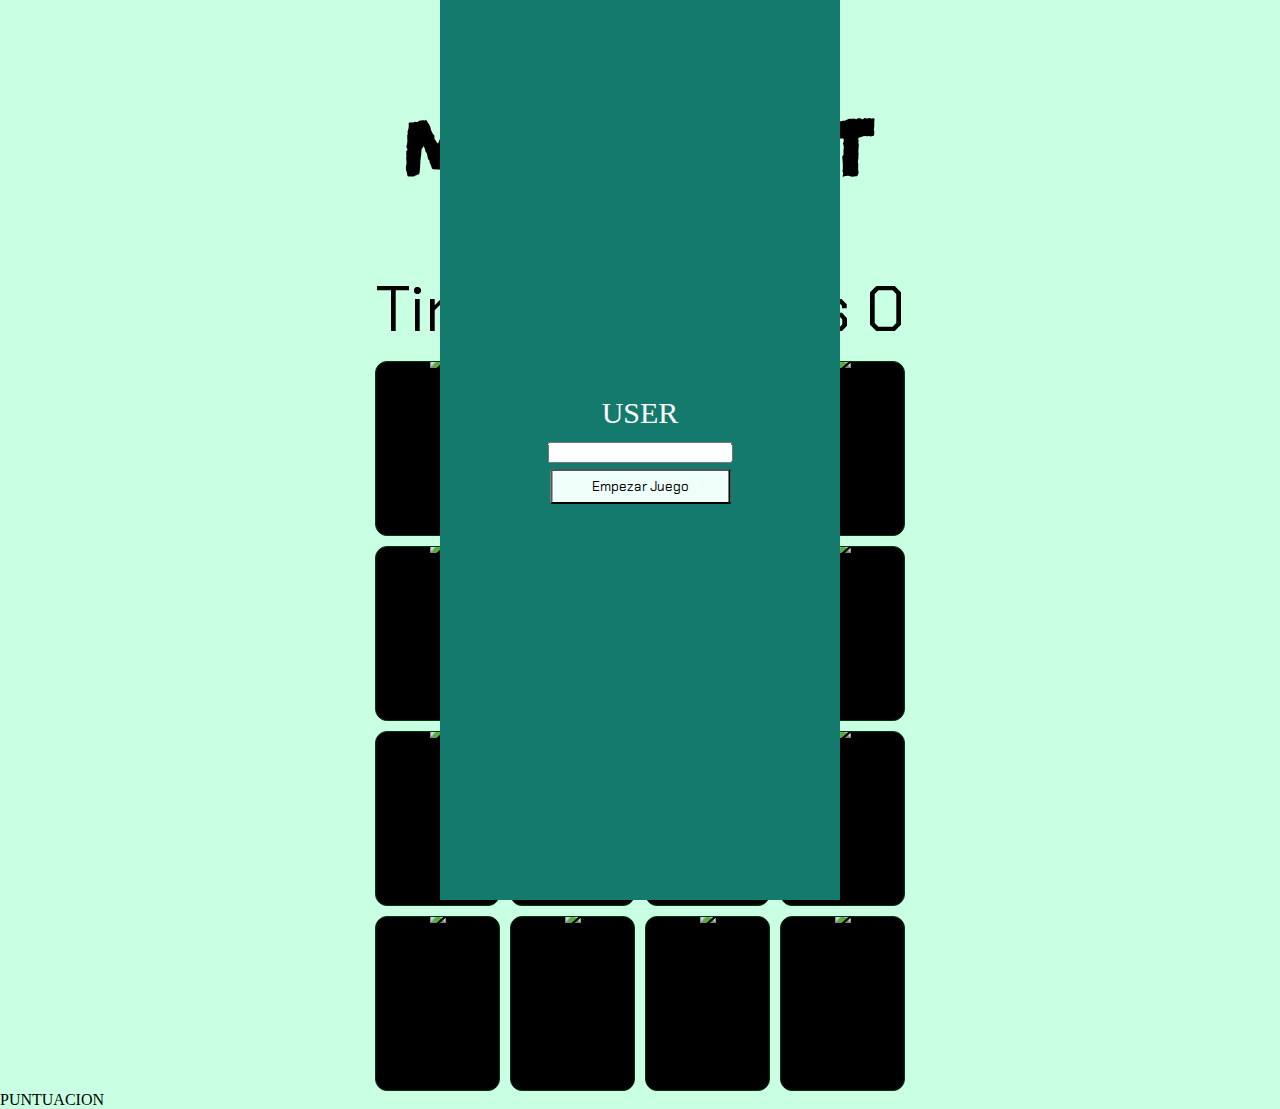
==== prueba/index.html @ 5d78d2ec "first commit" ====
<!DOCTYPE html>
<html lang="en">
<head>
  <meta charset="UTF-8">
  <meta name="viewport" content="width=device-width, initial-scale=1.0">
  <meta http-equiv="X-UA-Compatible" content="ie=edge">
  <link href="designe.css" rel="stylesheet">
  <script src="play1.js" async></script>
  <title>Metromet Game</title>
</head>
<body>
  <h1 class="page-title">METROMET</h1>
  
  <div id="game-over-text" class="overlay-text">
    <div id="puntuacion_letter"></div>
  </div>

  <div class="control-buttons">
    <span id="user_box">
        USER
        <input type="text" id="get_user">
        <button id="btn">Empezar Juego</button>
    </span>
  </div>


  <div class="game-container">
    <div class="game-info-container">
      <div class="game-info">
        Time <span id="time-remaining">180</span>
      </div>
      <div class="game-info">
        Flips <span id="flips">0</span>
      </div>
    </div>
    <div class="card">
      <div class="card-back card-face">
        <img class="spider" src="https://gallant.co.za/wp-content/uploads/2021/01/unimet-thumbnail.png">
      </div>
      <div class="card-front card-face">
        <img class="card-value" src="https://sites.google.com/site/equipogav06/_/rsrc/1363960300121/config/customLogo.gif?revision=2">
      </div>
    </div>
    <div class="card">
        <div class="card-back card-face">
            <img class="spider" src="https://gallant.co.za/wp-content/uploads/2021/01/unimet-thumbnail.png">
        </div>
          <div class="card-front card-face">
            <img class="card-value" src="https://sites.google.com/site/equipogav06/_/rsrc/1363960300121/config/customLogo.gif?revision=2">
          </div>
    </div>
    <div class="card">
        <div class="card-back card-face">
            <img class="spider" src="https://gallant.co.za/wp-content/uploads/2021/01/unimet-thumbnail.png">
          </div>
          <div class="card-front card-face">
            <img class="card-value" src="https://www.unimet.edu.ve/wp-content/uploads/2020/04/PHOTO-2020-04-16-15-10-57.jpg">
          </div>
    </div>
    <div class="card">
        <div class="card-back card-face">
            <img class="spider" src="https://gallant.co.za/wp-content/uploads/2021/01/unimet-thumbnail.png">
          </div>
          <div class="card-front card-face">
            <img class="card-value" src="https://www.unimet.edu.ve/wp-content/uploads/2020/04/PHOTO-2020-04-16-15-10-57.jpg">
          </div>
    </div>
    <div class="card">
        <div class="card-back card-face">
            <img class="spider" src="https://gallant.co.za/wp-content/uploads/2021/01/unimet-thumbnail.png">
          </div>
          <div class="card-front card-face">
            <img class="card-value" src="https://encrypted-tbn0.gstatic.com/images?q=tbn:ANd9GcQMb600dPvBsGNdZquNqZVx-FWs8FX_GHM21g&usqp=CAU">
          </div>
    </div>
    <div class="card">
        <div class="card-back card-face">
            <img class="spider" src="https://gallant.co.za/wp-content/uploads/2021/01/unimet-thumbnail.png">
          </div>
          <div class="card-front card-face">
            <img class="card-value" src="https://encrypted-tbn0.gstatic.com/images?q=tbn:ANd9GcQMb600dPvBsGNdZquNqZVx-FWs8FX_GHM21g&usqp=CAU">
          </div>
    </div>
    <div class="card">
        <div class="card-back card-face">
            <img class="spider" src="https://gallant.co.za/wp-content/uploads/2021/01/unimet-thumbnail.png">
          </div>
          <div class="card-front card-face">
            <img class="card-value" src="https://pbs.twimg.com/media/FmHrJ7qX0AAfHMo?format=jpg&name=4096x4096">
          </div>
    </div>
    <div class="card">
        <div class="card-back card-face">
            <img class="spider" src="https://gallant.co.za/wp-content/uploads/2021/01/unimet-thumbnail.png">
          </div>
          <div class="card-front card-face">
            <img class="card-value" src="https://pbs.twimg.com/media/FmHrJ7qX0AAfHMo?format=jpg&name=4096x4096">
          </div>
    </div>
    <div class="card">
        <div class="card-back card-face">
            <img class="spider" src="https://gallant.co.za/wp-content/uploads/2021/01/unimet-thumbnail.png">
          </div>
          <div class="card-front card-face">
            <img class="card-value" src="https://www.unimet.edu.ve/wp-content/uploads/2020/10/Campus-galer%C3%ADa-29.jpg">
          </div>
    </div>
    <div class="card">
        <div class="card-back card-face">
            <img class="spider" src="https://gallant.co.za/wp-content/uploads/2021/01/unimet-thumbnail.png">
          </div>
          <div class="card-front card-face">
            <img class="card-value" src="https://www.unimet.edu.ve/wp-content/uploads/2020/10/Campus-galer%C3%ADa-29.jpg">
          </div>
    </div>
    <div class="card">
        <div class="card-back card-face">
            <img class="spider" src="https://gallant.co.za/wp-content/uploads/2021/01/unimet-thumbnail.png">
          </div>
          <div class="card-front card-face">
            <img class="card-value" src="https://www.unimet.edu.ve/unimetsite/wp-content/uploads/2014/09/IMG_9916.jpg">
          </div>
    </div>
    <div class="card">
        <div class="card-back card-face">
            <img class="spider" src="https://gallant.co.za/wp-content/uploads/2021/01/unimet-thumbnail.png">
          </div>
          <div class="card-front card-face">
            <img class="card-value" src="https://www.unimet.edu.ve/unimetsite/wp-content/uploads/2014/09/IMG_9916.jpg">
          </div>
    </div>
    <div class="card">
        <div class="card-back card-face">
            <img class="spider" src="https://gallant.co.za/wp-content/uploads/2021/01/unimet-thumbnail.png">
          </div>
          <div class="card-front card-face">
            <img class="card-value" src="https://www.unimet.edu.ve/wp-content/uploads/2019/10/sin-t%C3%ADtulo-1.jpg">
          </div>
    </div>
    <div class="card">
        <div class="card-back card-face">
            <img class="spider" src="https://gallant.co.za/wp-content/uploads/2021/01/unimet-thumbnail.png">
          </div>
          <div class="card-front card-face">
            <img class="card-value" src="https://www.unimet.edu.ve/wp-content/uploads/2019/10/sin-t%C3%ADtulo-1.jpg">
          </div>
    </div>
    <div class="card">
        <div class="card-back card-face">
            <img class="spider" src="https://gallant.co.za/wp-content/uploads/2021/01/unimet-thumbnail.png">
          </div>
          <div class="card-front card-face">
            <img class="card-value" src="https://pbs.twimg.com/profile_images/1296261381268942848/uT1GZtpO_400x400.jpg">
          </div>
    </div>
    <div class="card">
        <div class="card-back card-face">
            <img class="spider" src="https://gallant.co.za/wp-content/uploads/2021/01/unimet-thumbnail.png">
          </div>
          <div class="card-front card-face">
            <img class="card-value" src="https://pbs.twimg.com/profile_images/1296261381268942848/uT1GZtpO_400x400.jpg">
          </div>
    </div>
  </div>

    <div class="datosPersona">
        <div id="puntuation">PUNTUACION</div>
    </div>


  </div>
</body>
</html>
---- prueba/designe.css ----
@import url('https://fonts.googleapis.com/css2?family=Chakra+Petch:wght@300&family=Darumadrop+One&display=swap');

* {
  box-sizing: border-box;
}

.control-buttons {
  position: absolute;
  display: none;
  align-content: space-between;
  justify-content: space-between;
  left: 50%;
  top: 50%;
  transform: translate(-50%,-50%);
  width: 400px;
  height: 900px;
  z-index: 2;
  background-color:#157A6E;
}


html {
  min-height: 100vh;
  cursor: url(Assets/Cursors/Ghost.cur), auto;
  font-family: Lunacy;
}

body {
  margin: 0;
  background: #C9FFE2;
}

.page-title {
  color: black;
  font-family: 'Darumadrop One', cursive;
  font-weight: normal;
  text-align: center;
  font-size: 6em;
}

.game-info-container {
  grid-column: 1 / -1;
  display: flex;
  justify-content: space-between;
}

.game-info {
  color: black;
  font-family: 'Chakra Petch', sans-serif;
  font-size: 4em;
}

.game-container {
  display: grid;
  grid-template-columns: repeat(4, auto);
  grid-gap: 10px;
  justify-content: center;
  perspective: 500px;
}

.card {
  position: relative;
  height: 175px;
  width: 125px;
}

.card-face {
  position: absolute;
  display: flex;
  justify-content: center;
  align-items: center;
  width: 100%;
  height: 100%;
  border-radius: 12px;
  border-width: 1px;
  border-style: solid;
  overflow: hidden;
  transition: transform 500ms ease-in-out;
  backface-visibility: hidden;
}

.card.visible .card-back {
  transform: rotateY(-180deg); 
}

.card.visible .card-front {
  transform: rotateY(0); 
}

.card.matched .card-front .card-value {
  animation: dance 1s linear infinite 500ms;
}

.card-back {
  background-color: black;
  border-color: #01360e;
  transform: rotateY(0); 
}

.cob-web {
  position: absolute;
  transition: width 100ms ease-in-out, height 100ms ease-in-out;
  width: 47px;
  height: 47px;
}

.card-face:hover .cob-web {
  width: 52px;
  height: 52px;
}

.cob-web-top-left {
  transform: rotate(270deg);
  top: 0;
  left: 0;
}

.cob-web-top-right {
  top: 0;
  right: 0;
}

.cob-web-bottom-left {
  transform: rotate(180deg);
  bottom: 0;
  left: 0;
}

.cob-web-bottom-right {
  transform: rotate(90deg);
  bottom: 0;
  right: 0;
}

.spider {
  align-self: flex-start;
  transition: transform 100ms ease-in-out;
  transform: translateY(-10px);
}

.card-back:hover .spider {
  transform: translateY(0);
}

.card-value {
  position: relative;
  transition: transform 100ms ease-in-out;
  transform: scale(.9);
}

.card-front:hover .card-value {
  transform: scale(1);
}

.card-front {
  background-color: #165e28;
  border-color: #070707;
  transform: rotateY(180deg);
}

.game_over{
  display: none;
  position: absolute;
  align-content: space-between;
  justify-content: space-between;
  left: 50%;
  top: 50%;
  transform: translate(-50%,-50%);
  width: 400px;
  height: 900px;
  z-index: 2;
  background-color:#157A6E;
}
.win_game{
  display: none;
  position: absolute;
  align-content: space-between;
  justify-content: space-between;
  left: 50%;
  top: 50%;
  transform: translate(-50%,-50%);
  width: 400px;
  height: 900px;
  z-index: 2;
  background-color:#157A6E;
}
.overlay-text {
  top: 0;
  left: 0;
  right: 0;
  bottom: 0;
  z-index: 150;
  display: none;
  position: fixed;
  justify-content: center;
  align-items: center;
  flex-direction: column;
  color: #FFF;
  background-color: #070707;
  font-family:'Chakra Petch', sans-serif;
  font-size:1em;
  color: #070707;
  transition: background-color 500ms, font-size 500ms;
}

#btn{
  background-color: #EFFFFA;
  font-family:'Chakra Petch', sans-serif;
  width: 180px;
  height: 35px;
}

.overlay-text-small {
  font-size: .3em;
}

.overlay-text.visible {
  display: flex;
  animation: overlay-grow 500ms forwards;
}

@keyframes dance {
  0%, 100% {
    transform: rotate(0)
  }
  25% {
    transform: rotate(-30deg)
  }
  75% {
    transform: rotate(30deg)
  }
}

@keyframes overlay-grow {
  from {
    background-color: rgba(0, 0, 0, 0);
    font-size: 0;
  }
  to {
    background-color: rgba(0, 0, 0, .8);
    font-size: 10em;
  }
}

@media (max-width: 600px) {
  .game-container {
    grid-template-columns: repeat(2, auto)
  }

  .game-info-container {
    flex-direction: column;
    align-items: center;
  }

}
#user_box{
  position: absolute;
  left: 50%;
  top: 50%;
  transform: translate(-50%, -50%);
  color: #FFF;
  padding: 15px 25px;
  font-size: 30px;
  text-align: center;
  border-radius: 6px;
  cursor: pointer;
}
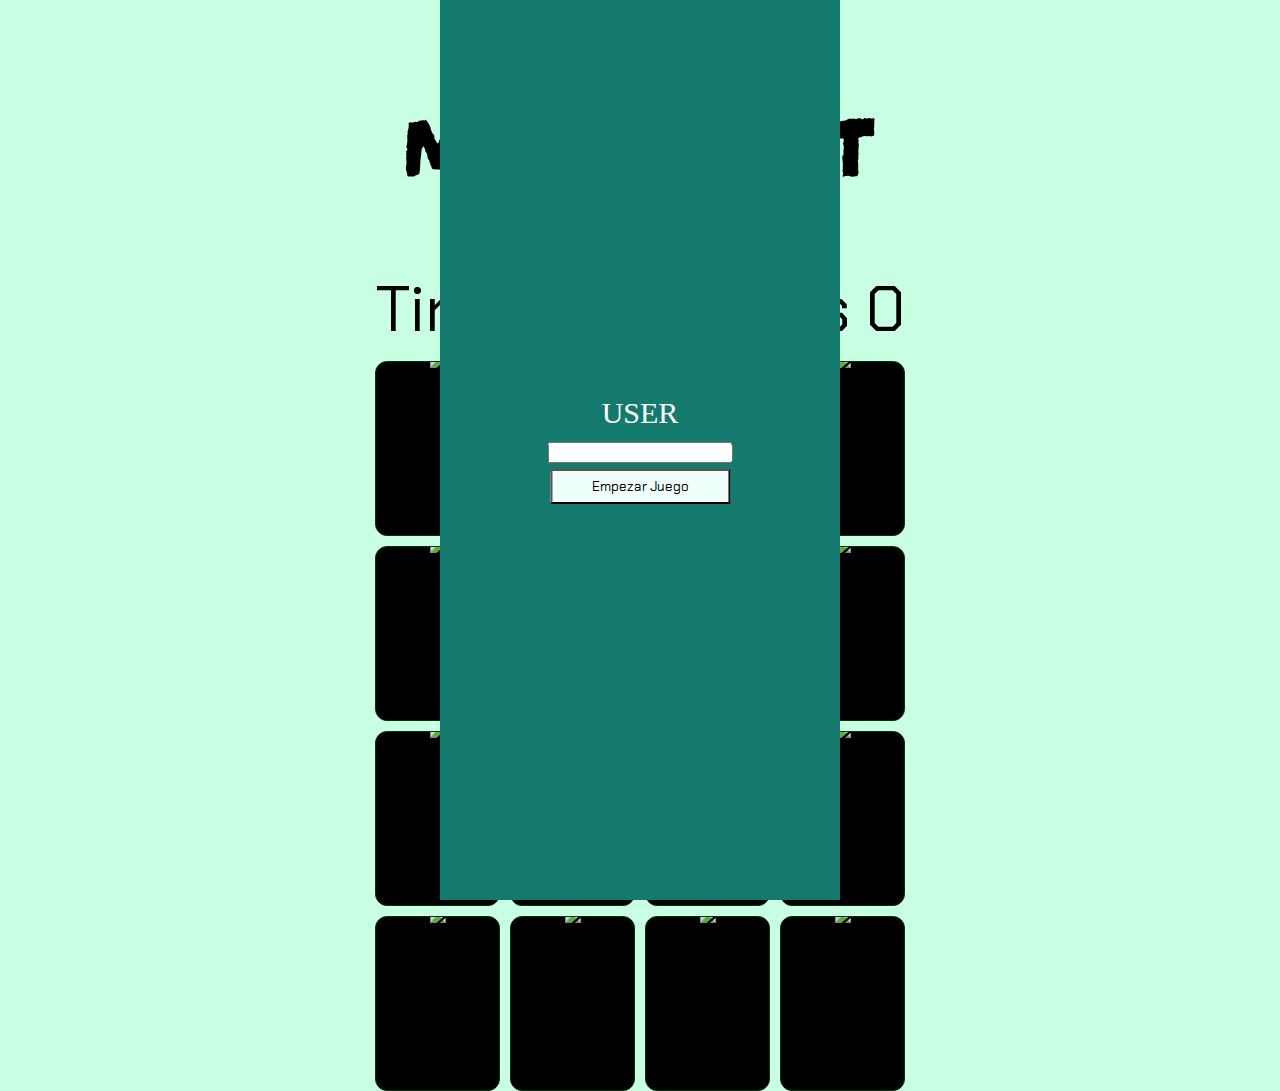
==== commit 16d3a09a: "avance restart" ====
--- a/prueba/index.html
+++ b/prueba/index.html
@@ -12,7 +12,9 @@
   <h1 class="page-title">METROMET</h1>
   
   <div id="game-over-text" class="overlay-text">
-    <div id="puntuacion_letter"></div>
+    <div id="usuario"></div>
+    <div id="puntuation"></div>
+    <button id="btn2">Reiniciar Juego</button>
   </div>
 
   <div class="control-buttons">
@@ -163,10 +165,6 @@
     </div>
   </div>
 
-    <div class="datosPersona">
-        <div id="puntuation">PUNTUACION</div>
-    </div>
-
 
   </div>
 </body>
--- a/prueba/designe.css
+++ b/prueba/designe.css
@@ -185,22 +185,17 @@
   background-color:#157A6E;
 }
 .overlay-text {
-  top: 0;
-  left: 0;
-  right: 0;
-  bottom: 0;
-  z-index: 150;
-  display: none;
-  position: fixed;
-  justify-content: center;
-  align-items: center;
-  flex-direction: column;
-  color: #FFF;
-  background-color: #070707;
-  font-family:'Chakra Petch', sans-serif;
-  font-size:1em;
-  color: #070707;
-  transition: background-color 500ms, font-size 500ms;
+  position: absolute;
+  display: none;
+  align-content: space-between;
+  justify-content: space-between;
+  left: 50%;
+  top: 50%;
+  transform: translate(-50%,-50%);
+  width: 400px;
+  height: 900px;
+  z-index: 2;
+  background-color:#157A6E;
 }
 
 #btn{
@@ -216,7 +211,7 @@
 
 .overlay-text.visible {
   display: flex;
-  animation: overlay-grow 500ms forwards;
+  animation: overlay-grow 50ms forwards;
 }
 
 @keyframes dance {
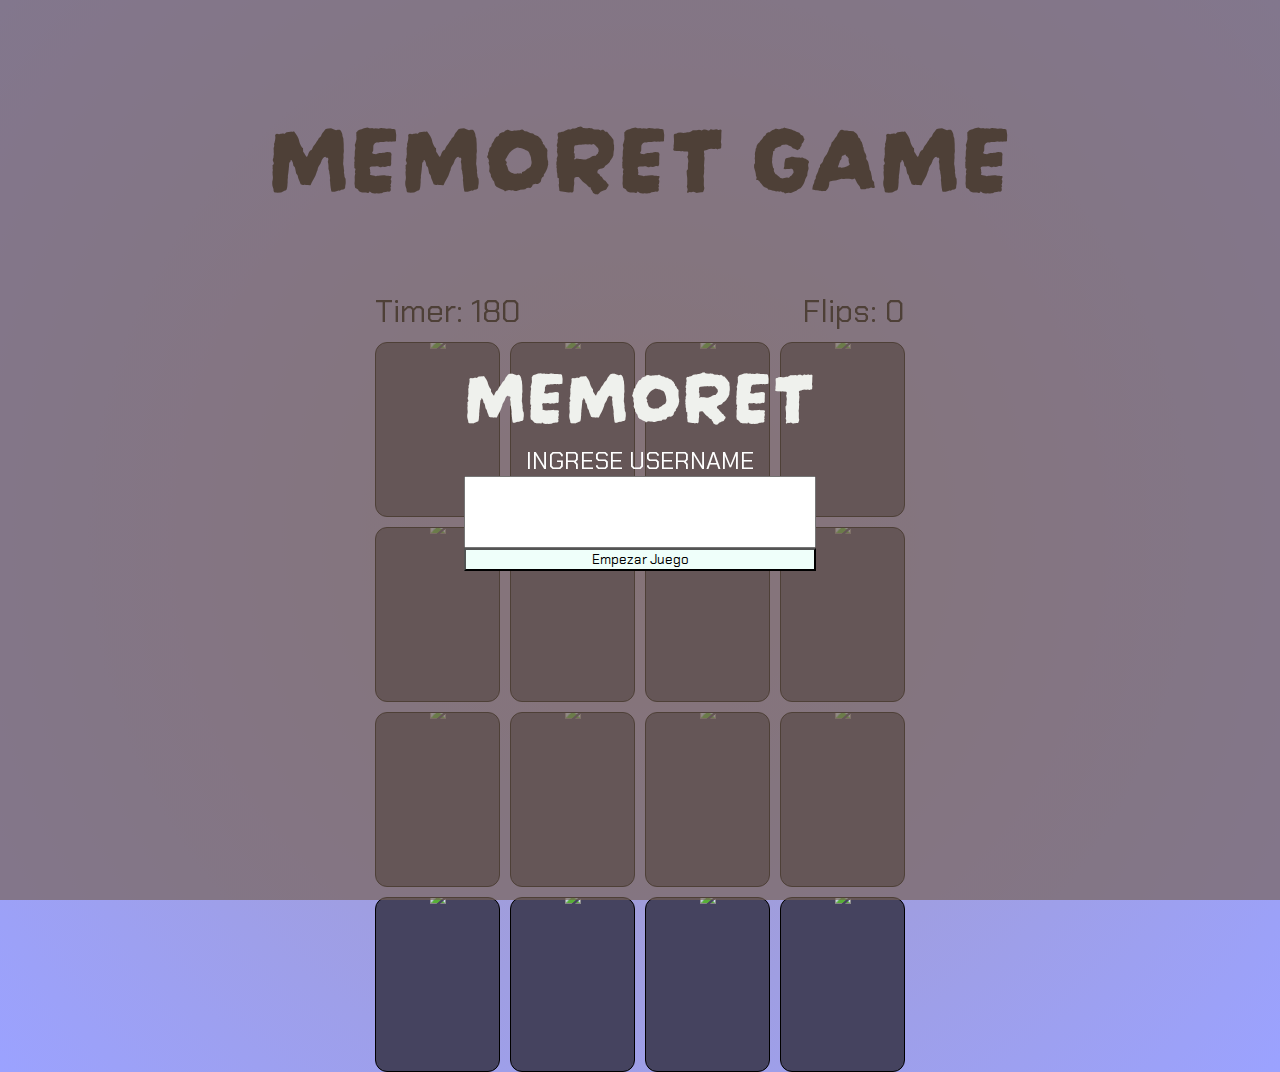
==== commit 9af80bfb: "last changes" ====
--- a/prueba/index.html
+++ b/prueba/index.html
@@ -9,159 +9,162 @@
   <title>Metromet Game</title>
 </head>
 <body>
-  <h1 class="page-title">METROMET</h1>
+  <h1 class="page-title">MEMORET GAME</h1>
   
   <div id="game-over-text" class="overlay-text">
-    <div id="usuario"></div>
-    <div id="puntuation"></div>
-    <button id="btn2">Reiniciar Juego</button>
+    <span id="info_box_final">
+        <div id="puntuation_label">PUNTUACION</div>
+        <table id="table_puntuation"></table>
+        <button id="btn2">Reiniciar Juego</button>
+    </span>
   </div>
 
   <div class="control-buttons">
     <span id="user_box">
-        USER
+        <div id="welcome">MEMORET</div>
+        <div id="label1">INGRESE USERNAME</div>  
         <input type="text" id="get_user">
         <button id="btn">Empezar Juego</button>
     </span>
   </div>
 
 
-  <div class="game-container">
-    <div class="game-info-container">
-      <div class="game-info">
-        Time <span id="time-remaining">180</span>
+  <div class="game_container">
+    <div class="game_info_container">
+      <div class="game_info">
+        Timer: <span id="time-remaining">180</span>
       </div>
-      <div class="game-info">
-        Flips <span id="flips">0</span>
+      <div class="game_info">
+        Flips: <span id="flips">0</span>
       </div>
     </div>
     <div class="card">
-      <div class="card-back card-face">
-        <img class="spider" src="https://gallant.co.za/wp-content/uploads/2021/01/unimet-thumbnail.png">
+      <div class="card_back card_face">
+        <img class="logo_unimet" src="https://apilo.com/wp-content/uploads/2022/03/unimet.png">
       </div>
-      <div class="card-front card-face">
-        <img class="card-value" src="https://sites.google.com/site/equipogav06/_/rsrc/1363960300121/config/customLogo.gif?revision=2">
+      <div class="card_front card_face">
+        <img class="card_value" src="tarjeta8.svg">
       </div>
     </div>
     <div class="card">
-        <div class="card-back card-face">
-            <img class="spider" src="https://gallant.co.za/wp-content/uploads/2021/01/unimet-thumbnail.png">
+        <div class="card_back card_face">
+          <img class="logo_unimet" src="https://apilo.com/wp-content/uploads/2022/03/unimet.png">
         </div>
-          <div class="card-front card-face">
-            <img class="card-value" src="https://sites.google.com/site/equipogav06/_/rsrc/1363960300121/config/customLogo.gif?revision=2">
-          </div>
+        <div class="card_front card_face">
+          <img class="card_value" src="tarjeta8.svg">
+        </div>
     </div>
     <div class="card">
-        <div class="card-back card-face">
-            <img class="spider" src="https://gallant.co.za/wp-content/uploads/2021/01/unimet-thumbnail.png">
-          </div>
-          <div class="card-front card-face">
-            <img class="card-value" src="https://www.unimet.edu.ve/wp-content/uploads/2020/04/PHOTO-2020-04-16-15-10-57.jpg">
-          </div>
+        <div class="card_back card_face">
+          <img class="logo_unimet" src="https://apilo.com/wp-content/uploads/2022/03/unimet.png">
+        </div>
+        <div class="card_front card_face">
+          <img class="card_value" src="tarjeta7.svg">
+        </div>
     </div>
     <div class="card">
-        <div class="card-back card-face">
-            <img class="spider" src="https://gallant.co.za/wp-content/uploads/2021/01/unimet-thumbnail.png">
-          </div>
-          <div class="card-front card-face">
-            <img class="card-value" src="https://www.unimet.edu.ve/wp-content/uploads/2020/04/PHOTO-2020-04-16-15-10-57.jpg">
-          </div>
+        <div class="card_back card_face">
+          <img class="logo_unimet" src="https://apilo.com/wp-content/uploads/2022/03/unimet.png">
+        </div>
+        <div class="card_front card_face">
+          <img class="card_value" src="tarjeta7.svg">
+        </div>
     </div>
     <div class="card">
-        <div class="card-back card-face">
-            <img class="spider" src="https://gallant.co.za/wp-content/uploads/2021/01/unimet-thumbnail.png">
-          </div>
-          <div class="card-front card-face">
-            <img class="card-value" src="https://encrypted-tbn0.gstatic.com/images?q=tbn:ANd9GcQMb600dPvBsGNdZquNqZVx-FWs8FX_GHM21g&usqp=CAU">
-          </div>
+        <div class="card_back card_face">
+          <img class="logo_unimet" src="https://apilo.com/wp-content/uploads/2022/03/unimet.png">
+        </div>
+        <div class="card_front card_face">
+          <img class="card_value" src="tarjeta6.svg">
+        </div>
     </div>
     <div class="card">
-        <div class="card-back card-face">
-            <img class="spider" src="https://gallant.co.za/wp-content/uploads/2021/01/unimet-thumbnail.png">
-          </div>
-          <div class="card-front card-face">
-            <img class="card-value" src="https://encrypted-tbn0.gstatic.com/images?q=tbn:ANd9GcQMb600dPvBsGNdZquNqZVx-FWs8FX_GHM21g&usqp=CAU">
-          </div>
+        <div class="card_back card_face">
+          <img class="logo_unimet" src="https://apilo.com/wp-content/uploads/2022/03/unimet.png">
+        </div>
+        <div class="card_front card_face">
+          <img class="card_value" src="tarjeta6.svg">
+        </div>
     </div>
     <div class="card">
-        <div class="card-back card-face">
-            <img class="spider" src="https://gallant.co.za/wp-content/uploads/2021/01/unimet-thumbnail.png">
-          </div>
-          <div class="card-front card-face">
-            <img class="card-value" src="https://pbs.twimg.com/media/FmHrJ7qX0AAfHMo?format=jpg&name=4096x4096">
-          </div>
+        <div class="card_back card_face">
+          <img class="logo_unimet" src="https://apilo.com/wp-content/uploads/2022/03/unimet.png">
+        </div>
+        <div class="card_front card_face">
+          <img class="card_value" src="tarjeta5.svg">
+        </div>
     </div>
     <div class="card">
-        <div class="card-back card-face">
-            <img class="spider" src="https://gallant.co.za/wp-content/uploads/2021/01/unimet-thumbnail.png">
-          </div>
-          <div class="card-front card-face">
-            <img class="card-value" src="https://pbs.twimg.com/media/FmHrJ7qX0AAfHMo?format=jpg&name=4096x4096">
-          </div>
+        <div class="card_back card_face">
+          <img class="logo_unimet" src="https://apilo.com/wp-content/uploads/2022/03/unimet.png">
+        </div>
+        <div class="card_front card_face">
+          <img class="card_value" src="tarjeta5.svg">
+        </div>
     </div>
     <div class="card">
-        <div class="card-back card-face">
-            <img class="spider" src="https://gallant.co.za/wp-content/uploads/2021/01/unimet-thumbnail.png">
-          </div>
-          <div class="card-front card-face">
-            <img class="card-value" src="https://www.unimet.edu.ve/wp-content/uploads/2020/10/Campus-galer%C3%ADa-29.jpg">
-          </div>
+        <div class="card_back card_face">
+          <img class="logo_unimet" src="https://apilo.com/wp-content/uploads/2022/03/unimet.png">
+        </div>
+        <div class="card_front card_face">
+          <img class="card_value" src="tarjeta4.svg">
+        </div>
     </div>
     <div class="card">
-        <div class="card-back card-face">
-            <img class="spider" src="https://gallant.co.za/wp-content/uploads/2021/01/unimet-thumbnail.png">
-          </div>
-          <div class="card-front card-face">
-            <img class="card-value" src="https://www.unimet.edu.ve/wp-content/uploads/2020/10/Campus-galer%C3%ADa-29.jpg">
-          </div>
+        <div class="card_back card_face">
+          <img class="logo_unimet" src="https://apilo.com/wp-content/uploads/2022/03/unimet.png">
+        </div>
+        <div class="card_front card_face">
+          <img class="card_value" src="tarjeta4.svg">
+        </div>
     </div>
     <div class="card">
-        <div class="card-back card-face">
-            <img class="spider" src="https://gallant.co.za/wp-content/uploads/2021/01/unimet-thumbnail.png">
-          </div>
-          <div class="card-front card-face">
-            <img class="card-value" src="https://www.unimet.edu.ve/unimetsite/wp-content/uploads/2014/09/IMG_9916.jpg">
-          </div>
+        <div class="card_back card_face">
+          <img class="logo_unimet" src="https://apilo.com/wp-content/uploads/2022/03/unimet.png">
+        </div>
+        <div class="card_front card_face">
+          <img class="card_value" src="tarjeta 3.svg">
+        </div>
     </div>
     <div class="card">
-        <div class="card-back card-face">
-            <img class="spider" src="https://gallant.co.za/wp-content/uploads/2021/01/unimet-thumbnail.png">
-          </div>
-          <div class="card-front card-face">
-            <img class="card-value" src="https://www.unimet.edu.ve/unimetsite/wp-content/uploads/2014/09/IMG_9916.jpg">
-          </div>
+        <div class="card_back card_face">
+          <img class="logo_unimet" src="https://apilo.com/wp-content/uploads/2022/03/unimet.png">
+        </div>
+        <div class="card_front card_face">
+          <img class="card_value" src="tarjeta 3.svg">
+        </div>
     </div>
     <div class="card">
-        <div class="card-back card-face">
-            <img class="spider" src="https://gallant.co.za/wp-content/uploads/2021/01/unimet-thumbnail.png">
-          </div>
-          <div class="card-front card-face">
-            <img class="card-value" src="https://www.unimet.edu.ve/wp-content/uploads/2019/10/sin-t%C3%ADtulo-1.jpg">
-          </div>
+        <div class="card_back card_face">
+          <img class="logo_unimet" src="https://apilo.com/wp-content/uploads/2022/03/unimet.png">
+        </div>
+        <div class="card_front card_face">
+          <img class="card_value" src="tarjeta2.svg">
+        </div>
     </div>
     <div class="card">
-        <div class="card-back card-face">
-            <img class="spider" src="https://gallant.co.za/wp-content/uploads/2021/01/unimet-thumbnail.png">
-          </div>
-          <div class="card-front card-face">
-            <img class="card-value" src="https://www.unimet.edu.ve/wp-content/uploads/2019/10/sin-t%C3%ADtulo-1.jpg">
-          </div>
+        <div class="card_back card_face">
+          <img class="logo_unimet" src="https://apilo.com/wp-content/uploads/2022/03/unimet.png">
+        </div>
+        <div class="card_front card_face">
+          <img class="card_value" src="tarjeta2.svg">
+        </div>
     </div>
     <div class="card">
-        <div class="card-back card-face">
-            <img class="spider" src="https://gallant.co.za/wp-content/uploads/2021/01/unimet-thumbnail.png">
-          </div>
-          <div class="card-front card-face">
-            <img class="card-value" src="https://pbs.twimg.com/profile_images/1296261381268942848/uT1GZtpO_400x400.jpg">
-          </div>
+        <div class="card_back card_face">
+          <img class="logo_unimet" src="https://apilo.com/wp-content/uploads/2022/03/unimet.png">
+        </div>
+        <div class="card_front card_face">
+          <img class="card_value" src="tarjeta1.svg">
+        </div>
     </div>
     <div class="card">
-        <div class="card-back card-face">
-            <img class="spider" src="https://gallant.co.za/wp-content/uploads/2021/01/unimet-thumbnail.png">
-          </div>
-          <div class="card-front card-face">
-            <img class="card-value" src="https://pbs.twimg.com/profile_images/1296261381268942848/uT1GZtpO_400x400.jpg">
-          </div>
+        <div class="card_back card_face">
+          <img class="logo_unimet" src="https://apilo.com/wp-content/uploads/2022/03/unimet.png">
+        </div>
+        <div class="card_front card_face">
+          <img class="card_value" src="tarjeta1.svg">
+        </div>
     </div>
   </div>
 
--- a/prueba/designe.css
+++ b/prueba/designe.css
@@ -5,8 +5,130 @@
 }
 
 .control-buttons {
-  position: absolute;
+  position: fixed;
+  left: 0;
+  top: 0;
+  width: 100%;
+  height: 100%;
+  z-index: 2;
+  background-color:#766153a9;
+}
+
+
+html {
+  min-height: 100vh;
+  cursor: url(Assets/Cursors/Ghost.cur), auto;
+  font-family: Lunacy;
+}
+
+body {
+  margin: 0;
+  background: rgb(164,153,190);
+  background: radial-gradient(circle, rgba(164,153,190,1) 0%, rgba(155,162,255,1) 100%);
+}
+
+.page-title {
+  color: black;
+  font-family: 'Darumadrop One', cursive;
+  font-weight: normal;
+  text-align: center;
+  font-size: 6.5em;
+}
+
+.game_info_container {
+  grid-column: 1 / -1;
+  display: flex;
+  justify-content: space-between;
+}
+
+.game_info {
+  color: black;
+  font-family: 'Chakra Petch', sans-serif;
+  font-size: 2em;
+}
+
+.game_container {
+  display: grid;
+  grid-template-columns: repeat(4, auto);
+  grid-gap: 10px;
+  justify-content: center;
+  perspective: 500px;
+}
+
+.card {
+  position: relative;
+  height: 175px;
+  width: 125px;
+}
+
+.card_face {
+  position: absolute;
+  display: flex;
+  justify-content: center;
+  align-items: center;
+  width: 100%;
+  height: 100%;
+  border-radius: 12px;
+  border-width: 1px;
+  border-style: solid;
+  overflow: hidden;
+  transition: transform 500ms ease-in-out;
+  backface-visibility: hidden;
+}
+
+.card.visible .card_back {
+  transform: rotateY(-180deg); 
+}
+
+.card.visible .card_front {
+  transform: rotateY(0); 
+}
+
+.card.matched .card_front .card_value {
+  animation: dance 1s linear infinite 500ms;
+}
+
+.card_back {
+  background-color: rgb(69, 67, 95);
+  border-color: #000000;
+  transform: rotateY(0); 
+}
+
+
+.logo_unimet {
+  align-self: flex-start;
+  transition: transform 100ms ease-in-out;
+  transform: translateY(-10px);
+}
+
+.card_back:hover .logo_unimet {
+  transform: translateY(0);
+}
+
+.card_value {
+  position: relative;
+  transition: transform 100ms ease-in-out;
+  transform: scale(.9);
+}
+
+.card_front:hover .card_value {
+  transform: scale(1);
+}
+
+.card_front {
+  background-color: #2c165e80;
+  border-color: #070707;
+  transform: rotateY(180deg);
+}
+
+#puntuation_label{
+  color: #EFF1ED;
+  font-size: 3em;
+  font-family: 'Darumadrop One', cursive;
+}
+.win_game{
   display: none;
+  position: absolute;
   align-content: space-between;
   justify-content: space-between;
   left: 50%;
@@ -17,192 +139,26 @@
   z-index: 2;
   background-color:#157A6E;
 }
-
-
-html {
-  min-height: 100vh;
-  cursor: url(Assets/Cursors/Ghost.cur), auto;
-  font-family: Lunacy;
-}
-
-body {
-  margin: 0;
-  background: #C9FFE2;
-}
-
-.page-title {
-  color: black;
-  font-family: 'Darumadrop One', cursive;
-  font-weight: normal;
-  text-align: center;
-  font-size: 6em;
-}
-
-.game-info-container {
-  grid-column: 1 / -1;
-  display: flex;
-  justify-content: space-between;
-}
-
-.game-info {
-  color: black;
-  font-family: 'Chakra Petch', sans-serif;
-  font-size: 4em;
-}
-
-.game-container {
-  display: grid;
-  grid-template-columns: repeat(4, auto);
-  grid-gap: 10px;
-  justify-content: center;
-  perspective: 500px;
-}
-
-.card {
-  position: relative;
-  height: 175px;
-  width: 125px;
-}
-
-.card-face {
-  position: absolute;
-  display: flex;
-  justify-content: center;
-  align-items: center;
-  width: 100%;
-  height: 100%;
-  border-radius: 12px;
-  border-width: 1px;
-  border-style: solid;
-  overflow: hidden;
-  transition: transform 500ms ease-in-out;
-  backface-visibility: hidden;
-}
-
-.card.visible .card-back {
-  transform: rotateY(-180deg); 
-}
-
-.card.visible .card-front {
-  transform: rotateY(0); 
-}
-
-.card.matched .card-front .card-value {
-  animation: dance 1s linear infinite 500ms;
-}
-
-.card-back {
-  background-color: black;
-  border-color: #01360e;
-  transform: rotateY(0); 
-}
-
-.cob-web {
-  position: absolute;
-  transition: width 100ms ease-in-out, height 100ms ease-in-out;
-  width: 47px;
-  height: 47px;
-}
-
-.card-face:hover .cob-web {
-  width: 52px;
-  height: 52px;
-}
-
-.cob-web-top-left {
-  transform: rotate(270deg);
+.overlay-text {
+  position: fixed;
+  display: none;
+  left: 0;
   top: 0;
-  left: 0;
-}
-
-.cob-web-top-right {
-  top: 0;
-  right: 0;
-}
-
-.cob-web-bottom-left {
-  transform: rotate(180deg);
-  bottom: 0;
-  left: 0;
-}
-
-.cob-web-bottom-right {
-  transform: rotate(90deg);
-  bottom: 0;
-  right: 0;
-}
-
-.spider {
-  align-self: flex-start;
-  transition: transform 100ms ease-in-out;
-  transform: translateY(-10px);
-}
-
-.card-back:hover .spider {
-  transform: translateY(0);
-}
-
-.card-value {
-  position: relative;
-  transition: transform 100ms ease-in-out;
-  transform: scale(.9);
-}
-
-.card-front:hover .card-value {
-  transform: scale(1);
-}
-
-.card-front {
-  background-color: #165e28;
-  border-color: #070707;
-  transform: rotateY(180deg);
-}
-
-.game_over{
-  display: none;
-  position: absolute;
-  align-content: space-between;
-  justify-content: space-between;
-  left: 50%;
-  top: 50%;
-  transform: translate(-50%,-50%);
-  width: 400px;
-  height: 900px;
+  width: 100%;
+  height: 100%;
   z-index: 2;
-  background-color:#157A6E;
-}
-.win_game{
-  display: none;
-  position: absolute;
-  align-content: space-between;
-  justify-content: space-between;
-  left: 50%;
-  top: 50%;
-  transform: translate(-50%,-50%);
-  width: 400px;
-  height: 900px;
-  z-index: 2;
-  background-color:#157A6E;
-}
-.overlay-text {
-  position: absolute;
-  display: none;
-  align-content: space-between;
-  justify-content: space-between;
-  left: 50%;
-  top: 50%;
-  transform: translate(-50%,-50%);
-  width: 400px;
-  height: 900px;
-  z-index: 2;
-  background-color:#157A6E;
+  align-items: center;
+  justify-content: center;
+  background: rgb(155,162,255);
+  background: radial-gradient(circle, rgba(155,162,255,0.6671043417366946) 0%, rgba(42,46,69,0.6755077030812324) 100%);
 }
 
 #btn{
   background-color: #EFFFFA;
   font-family:'Chakra Petch', sans-serif;
-  width: 180px;
-  height: 35px;
+  padding: auto;
+  width: 100%;
+  height: 100%;
 }
 
 .overlay-text-small {
@@ -226,29 +182,27 @@
   }
 }
 
-@keyframes overlay-grow {
-  from {
-    background-color: rgba(0, 0, 0, 0);
-    font-size: 0;
-  }
-  to {
-    background-color: rgba(0, 0, 0, .8);
-    font-size: 10em;
-  }
-}
+
 
 @media (max-width: 600px) {
-  .game-container {
+  .game_container {
     grid-template-columns: repeat(2, auto)
   }
 
-  .game-info-container {
+  .game_info_container {
     flex-direction: column;
     align-items: center;
   }
 
 }
-#user_box{
+#table_puntuation{
+  align-items: center;
+  justify-content: center;
+  background-color: #FFF;
+  color: #070707;
+  font-family: 'Chakra Petch', sans-serif;
+}
+#info_box_final{
   position: absolute;
   left: 50%;
   top: 50%;
@@ -256,7 +210,39 @@
   color: #FFF;
   padding: 15px 25px;
   font-size: 30px;
+  justify-content: center;
+  align-items: center;
   text-align: center;
   border-radius: 6px;
   cursor: pointer;
+}
+#user_box{
+  position: absolute;
+  left: 50%;
+  top: 50%;
+  transform: translate(-50%, -50%);
+  color: #FFF;
+  padding: 30px 30px;
+  text-align: center;
+  border-radius: 6px;
+  cursor: pointer;
+  
+}
+
+#label1{
+  font-size: 1.5em;
+  font-family: 'Chakra Petch', sans-serif;
+
+}
+#get_user{
+  align-items: center;
+  width: 100%;
+  height: 8vh;
+}
+#welcome{
+  font-size: 5em;
+  font-family: 'Darumadrop One', cursive;
+  color: #EFF1ED
+  
+
 }